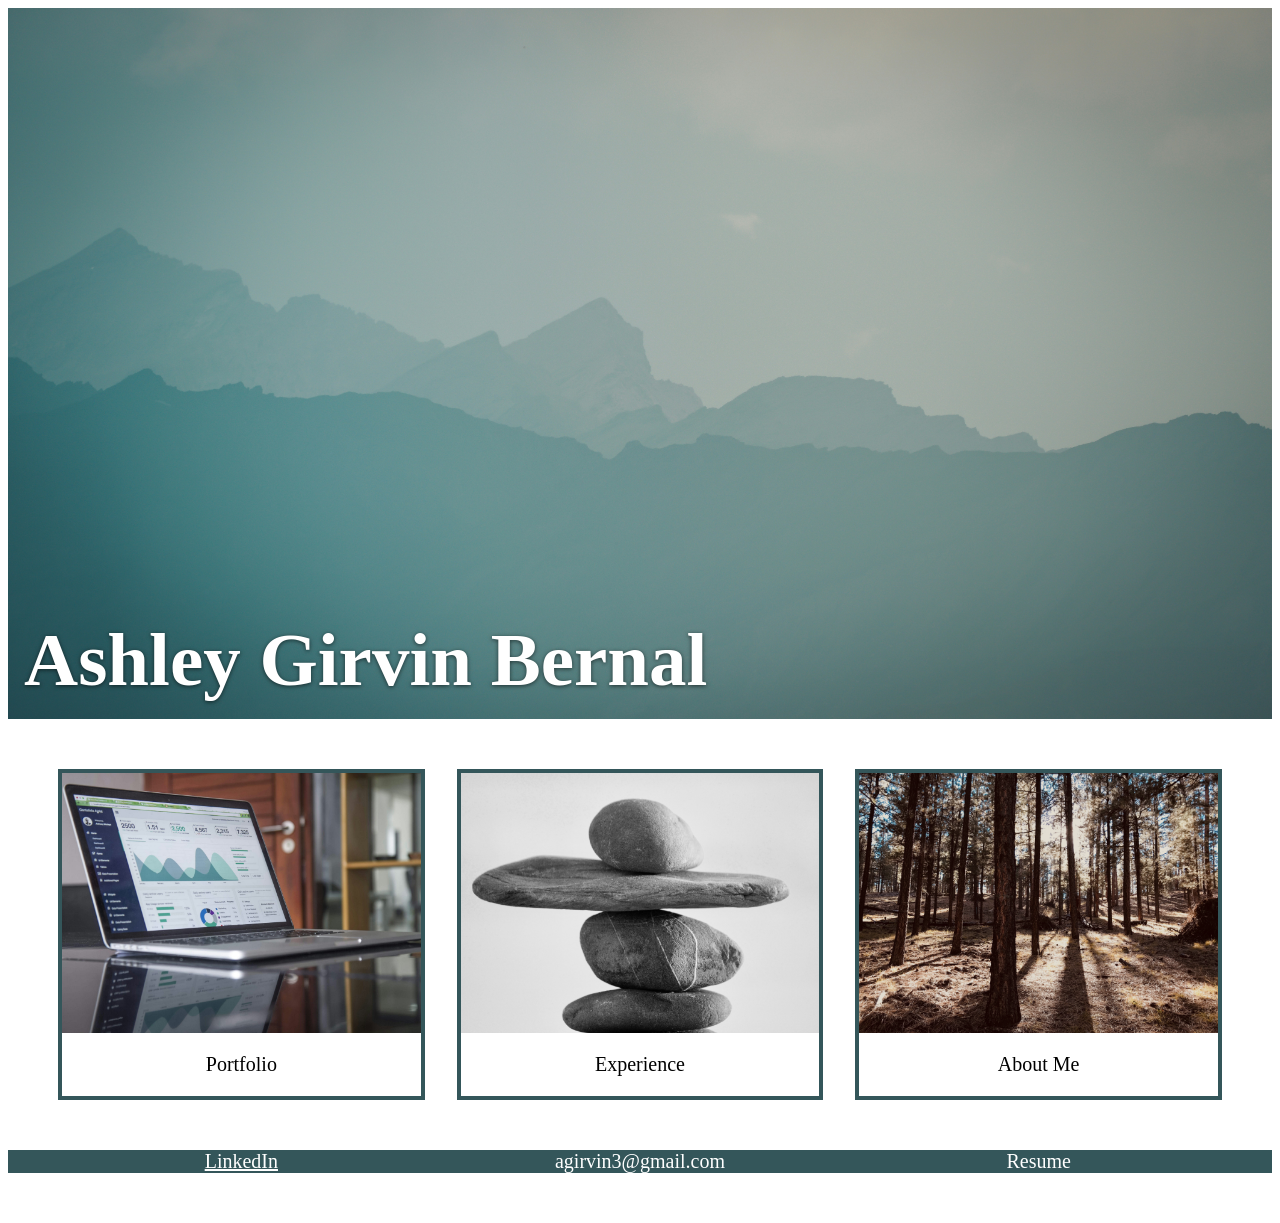
==== index.html @ 5d2e6998 "Initial Upload" ====
<!doctype html>
<html lang="en">
  <head>
    <meta charset="UTF-8" />
    <meta name="viewport" content="width=device-width, initial-scale=1.0" />
    <link rel="stylesheet" href="styles.css" />
    <title>Ashley Girvin Bernal</title>
  </head>
  <body>
    <header>
      <div class="image-box">
        <img src="mountainfog.jpg" alt="Foggy Mountains" width="100%"/>
        <div>
          <h2 class="caption">Ashley Girvin Bernal</h2>
        </div>
      </div>
    </header>
    <main>
      <div class="card-row">
        <section class="image-box">
          <div class="bordered">
            <img
              src="computer1.jpg"
              alt="laptop computer"
              style="width: 100%"
            />
            <div>
                <p class="section-label">
                    Portfolio
                </p>
            </div>
          </div>
        </section>
        <section class="image-box">
          <div class="bordered">
            <img src="stones1.jpg" alt="stacked stones" style="width: 100%" />
            <div>
                <p class="section-label">
                Experience
                </p>
            </div>
          </div>
            </section>
        </section>
        <section class="image-box about-card">
          <div class="bordered">
            <img src="trees.jpg" alt="bare trees" style="width: 100%" />
            <div>
                <p class="section-label">
                About Me
                </p>
            </div>
          </div>
        </section>
      </div>
    </main>
    <footer>
      <div class="card-row font-color">
        <section class="image-box">
          <a
            target="_blank"
            rel="noopener noreferrer"
            href="https://www.linkedin.com/in/AshleyGirvinBernal/"
            >LinkedIn</a
          >
        </section>
        <section>
            agirvin3@gmail.com
        </section>
        <section>
            Resume
        </section>
      </div>
    </footer>
  </body>
</html>
---- styles.css ----
.image-box {
    position: relative;
    display: block;
}

.image-box img {
  display: block;
  width: 100%;
  height: auto;
}

.caption {
  position: absolute;
  bottom: 1rem;
  left: 1rem;
  margin: 0;
  color: #fff;
  text-shadow: 0 1px 4px rgba(0, 0, 0, 0.6);
  font-size: 75px;
  font-family: fantasy;
}

.font-color {
    color: #fff;
    font-size: 20px;
    text-align: center;
}

.bordered {
    border: 4px solid #34565a;
}

.bordered img {
  display: block;
  width: 100%;
  height: 260px;
  object-fit: cover;
}

.about-card img {
    filter: saturate(0.8) brightness(0.9);
}

.card-row {
    display: grid;
    grid-template-columns: repeat(3,1fr); gap: 32px;
    margin: 50px;
}

footer{
    background-color: #34565a; 
}

footer a {
  color: #fff;
}

.section-label {
    text-align: center;
    font-size: 20px;
}

header img {
    height: 200px;
    object-fit: cover;
    width: 100%;
}
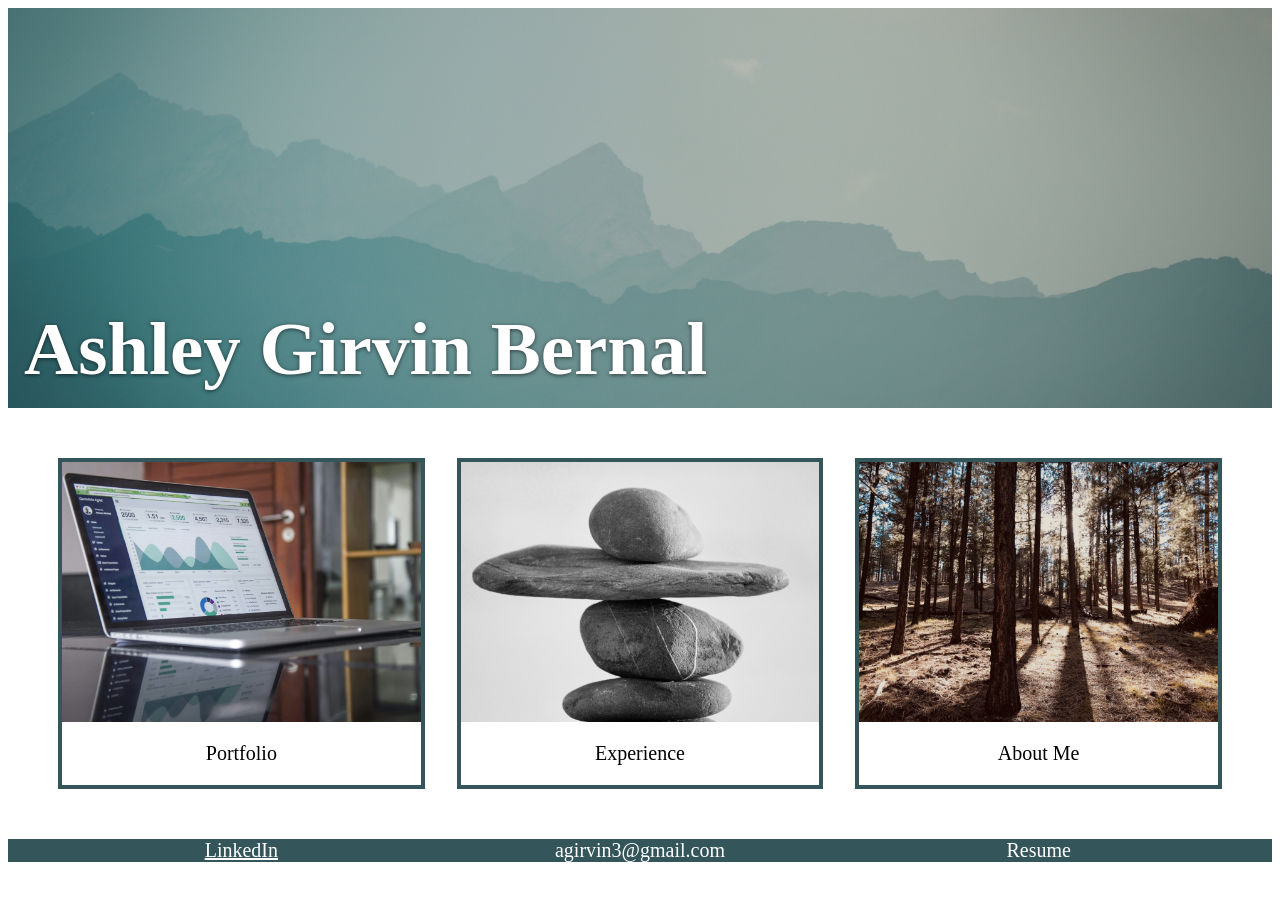
==== commit 321c8715: "Change to header image height I made the header image smaller and removed an extra </section> tag in" ====
--- a/index.html
+++ b/index.html
@@ -9,7 +9,7 @@
   <body>
     <header>
       <div class="image-box">
-        <img src="mountainfog.jpg" alt="Foggy Mountains" width="100%"/>
+        <img src="mountainfog.jpg" alt="Foggy Mountains" width="100%" />
         <div>
           <h2 class="caption">Ashley Girvin Bernal</h2>
         </div>
@@ -25,9 +25,7 @@
               style="width: 100%"
             />
             <div>
-                <p class="section-label">
-                    Portfolio
-                </p>
+              <p class="section-label">Portfolio</p>
             </div>
           </div>
         </section>
@@ -35,20 +33,15 @@
           <div class="bordered">
             <img src="stones1.jpg" alt="stacked stones" style="width: 100%" />
             <div>
-                <p class="section-label">
-                Experience
-                </p>
+              <p class="section-label">Experience</p>
             </div>
           </div>
-            </section>
         </section>
         <section class="image-box about-card">
           <div class="bordered">
             <img src="trees.jpg" alt="bare trees" style="width: 100%" />
             <div>
-                <p class="section-label">
-                About Me
-                </p>
+              <p class="section-label">About Me</p>
             </div>
           </div>
         </section>
@@ -61,15 +54,10 @@
             target="_blank"
             rel="noopener noreferrer"
             href="https://www.linkedin.com/in/AshleyGirvinBernal/"
-            >LinkedIn</a
-          >
+            >LinkedIn</a>
         </section>
-        <section>
-            agirvin3@gmail.com
-        </section>
-        <section>
-            Resume
-        </section>
+        <section>agirvin3@gmail.com</section>
+        <section>Resume</section>
       </div>
     </footer>
   </body>
--- a/styles.css
+++ b/styles.css
@@ -61,8 +61,8 @@
     font-size: 20px;
 }
 
-header img {
-    height: 200px;
+header .image-box img {
+    height: 400px;
     object-fit: cover;
     width: 100%;
 }
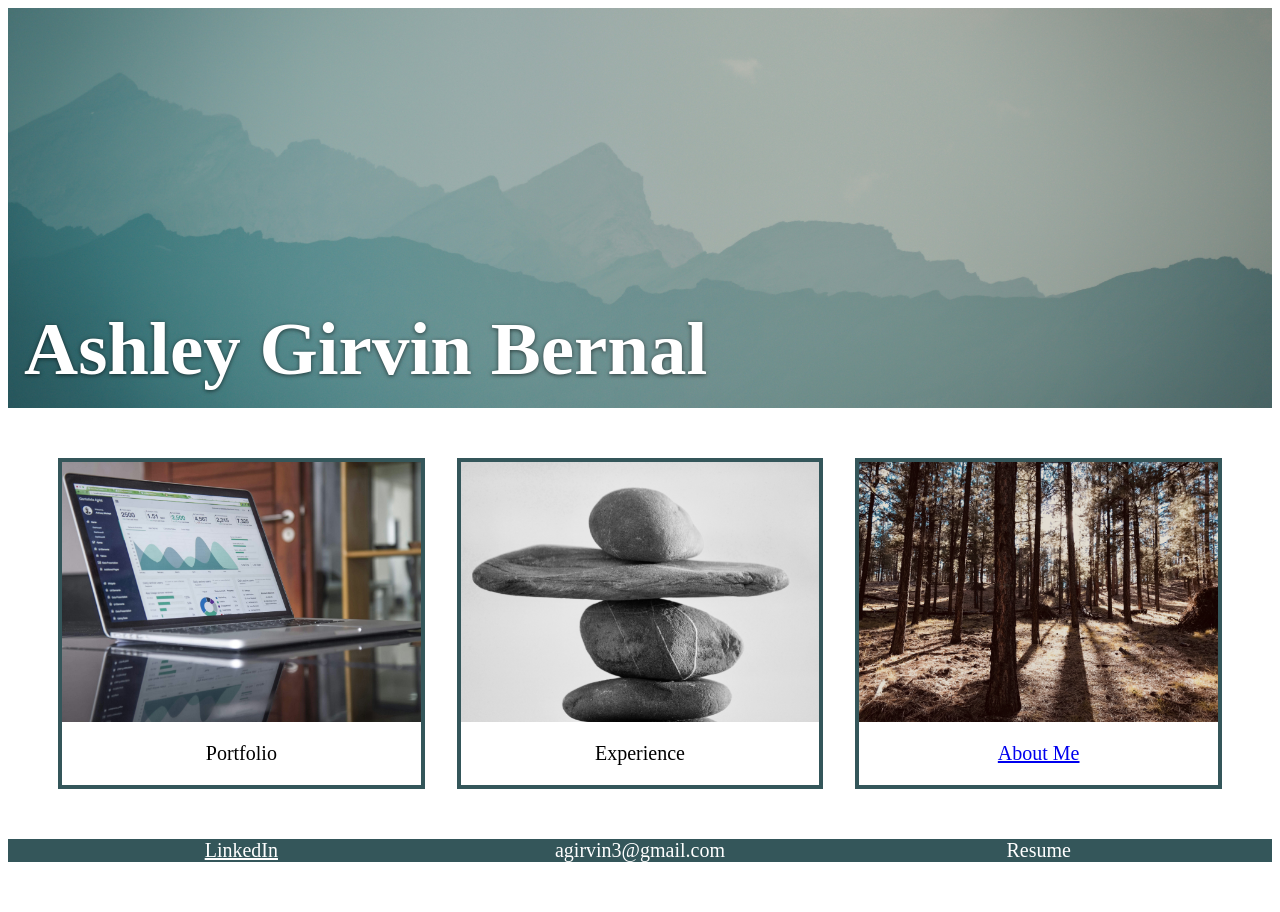
==== commit d4054e48: "Added about-me link I added the href to my about-me page" ====
--- a/index.html
+++ b/index.html
@@ -38,12 +38,14 @@
           </div>
         </section>
         <section class="image-box about-card">
+            <a href="about-me.html">
           <div class="bordered">
             <img src="trees.jpg" alt="bare trees" style="width: 100%" />
             <div>
               <p class="section-label">About Me</p>
             </div>
           </div>
+          </a>
         </section>
       </div>
     </main>
--- a/styles.css
+++ b/styles.css
@@ -48,6 +48,21 @@
     margin: 50px;
 }
 
+.tiles {
+    display: grid;
+    grid-template-columns: repeat(2,1fr); 
+    gap: 32px;
+    margin: 20px;
+    width: 500px;
+    
+}
+
+.tiles .image-box img {
+    display: block;
+    width: 100%;
+    object-fit: cover;
+}
+
 footer{
     background-color: #34565a; 
 }
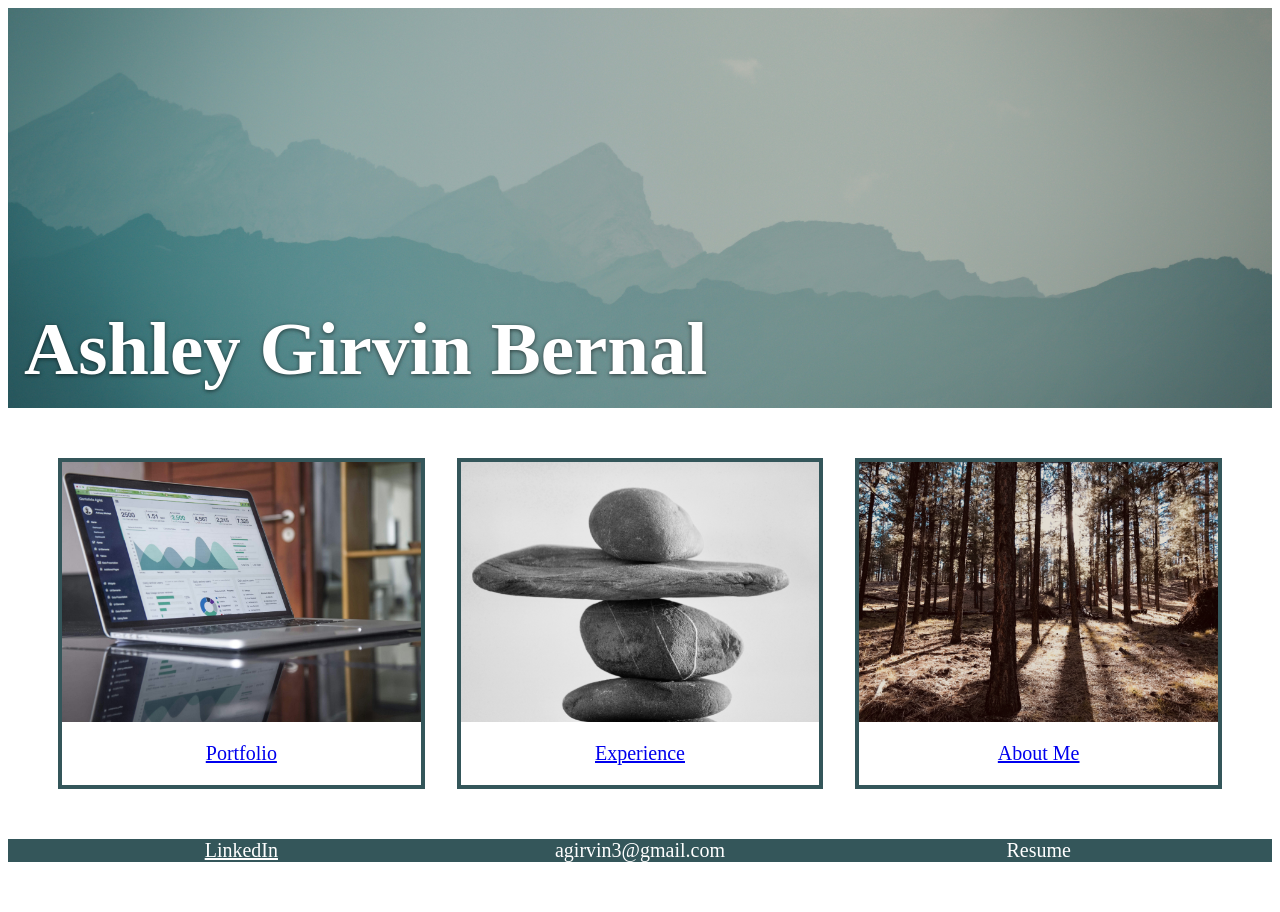
==== commit 16fbea50: "Add html links I added the last html links to index.html. I also uploaded all the pictures and progr" ====
--- a/index.html
+++ b/index.html
@@ -18,6 +18,7 @@
     <main>
       <div class="card-row">
         <section class="image-box">
+        <a target="_blank" rel="noopener noreferrer" href="projects.html">
           <div class="bordered">
             <img
               src="computer1.jpg"
@@ -28,23 +29,26 @@
               <p class="section-label">Portfolio</p>
             </div>
           </div>
+        </a>
         </section>
         <section class="image-box">
+        <a target="_blank" rel="noopener noreferrer" href="experience.html">
           <div class="bordered">
             <img src="stones1.jpg" alt="stacked stones" style="width: 100%" />
             <div>
               <p class="section-label">Experience</p>
             </div>
           </div>
+        </a>
         </section>
         <section class="image-box about-card">
-            <a href="about-me.html">
-          <div class="bordered">
-            <img src="trees.jpg" alt="bare trees" style="width: 100%" />
-            <div>
-              <p class="section-label">About Me</p>
+          <a target="_blank" rel="noopener noreferrer" href="about-me.html">
+            <div class="bordered">
+              <img src="trees.jpg" alt="bare trees" style="width: 100%" />
+              <div>
+                <p class="section-label">About Me</p>
+              </div>
             </div>
-          </div>
           </a>
         </section>
       </div>
@@ -56,7 +60,8 @@
             target="_blank"
             rel="noopener noreferrer"
             href="https://www.linkedin.com/in/AshleyGirvinBernal/"
-            >LinkedIn</a>
+            >LinkedIn</a
+          >
         </section>
         <section>agirvin3@gmail.com</section>
         <section>Resume</section>
--- a/styles.css
+++ b/styles.css
@@ -52,7 +52,7 @@
     display: grid;
     grid-template-columns: repeat(2,1fr); 
     gap: 32px;
-    margin: 20px;
+    margin: 0px;
     width: 500px;
     
 }
@@ -80,4 +80,18 @@
     height: 400px;
     object-fit: cover;
     width: 100%;
+}
+
+.page-alignment {
+    display: grid;
+    grid-template-columns: 1fr 1fr;
+    gap: 32px;
+    margin: 50px;
+    align-items: start;
+}
+
+.font-specs {
+    font-family: sans-serif;
+    font-size: 30px;
+    padding: 7px;
 }
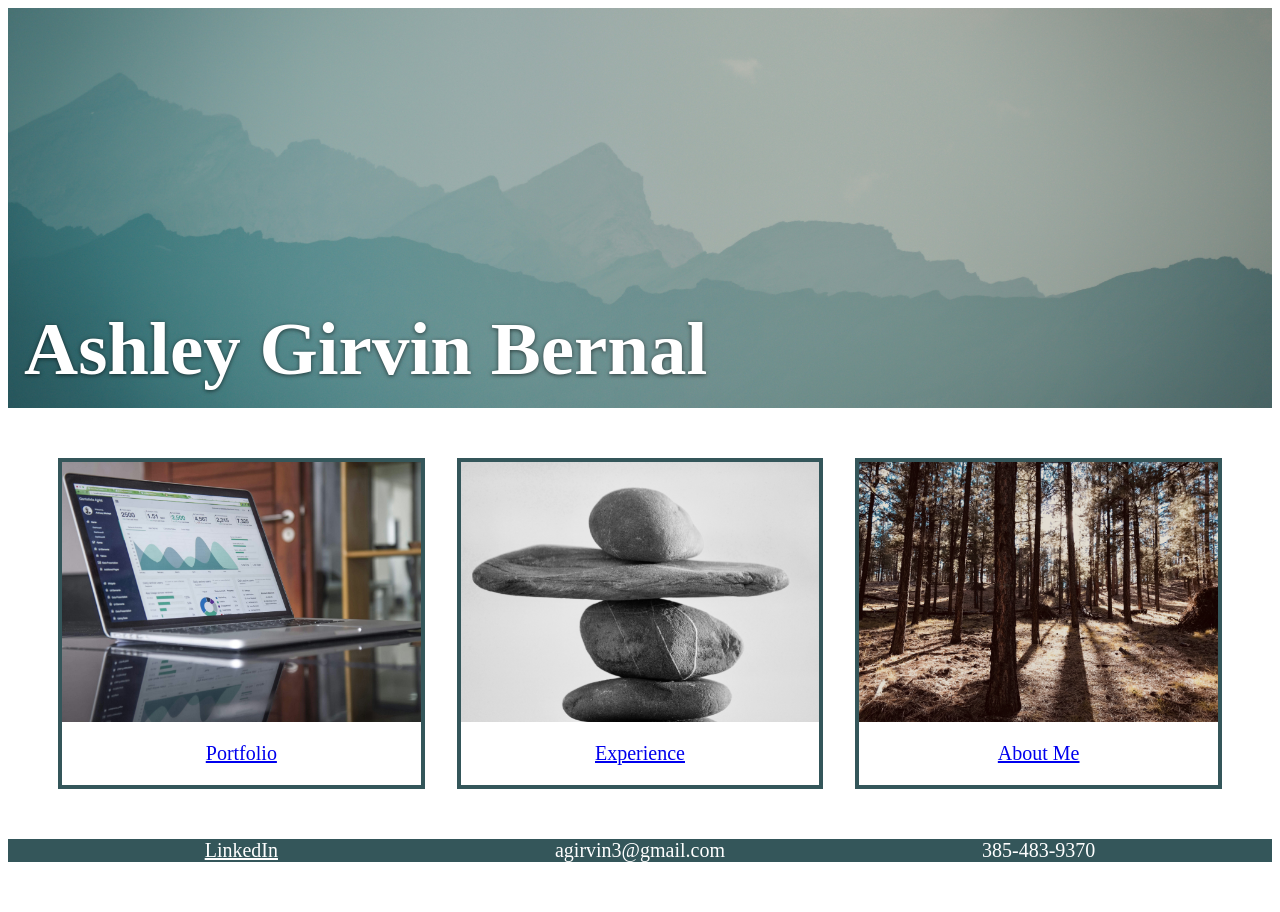
==== commit c818157e: "Add footers" ====
--- a/index.html
+++ b/index.html
@@ -56,15 +56,12 @@
     <footer>
       <div class="card-row font-color">
         <section class="image-box">
-          <a
-            target="_blank"
-            rel="noopener noreferrer"
-            href="https://www.linkedin.com/in/AshleyGirvinBernal/"
-            >LinkedIn</a
-          >
+          <a target="_blank" rel="noopener noreferrer"
+            href="www.linkedin.com/in/ashley-girvin-bernal"
+            >LinkedIn</a>
         </section>
         <section>agirvin3@gmail.com</section>
-        <section>Resume</section>
+        <section>385-483-9370</section>
       </div>
     </footer>
   </body>
--- a/styles.css
+++ b/styles.css
@@ -94,4 +94,17 @@
     font-family: sans-serif;
     font-size: 30px;
     padding: 7px;
-}+}
+.portfolio-font {
+    font-family: sans-serif;
+    padding-left: 10px;
+    padding-right: 10px;
+}
+
+.experience-page {
+    max-width: 1500px;
+    margin: auto;
+    margin-top: 30px;
+    padding: 0 20px;
+    font-family: sans-serif;
+}
